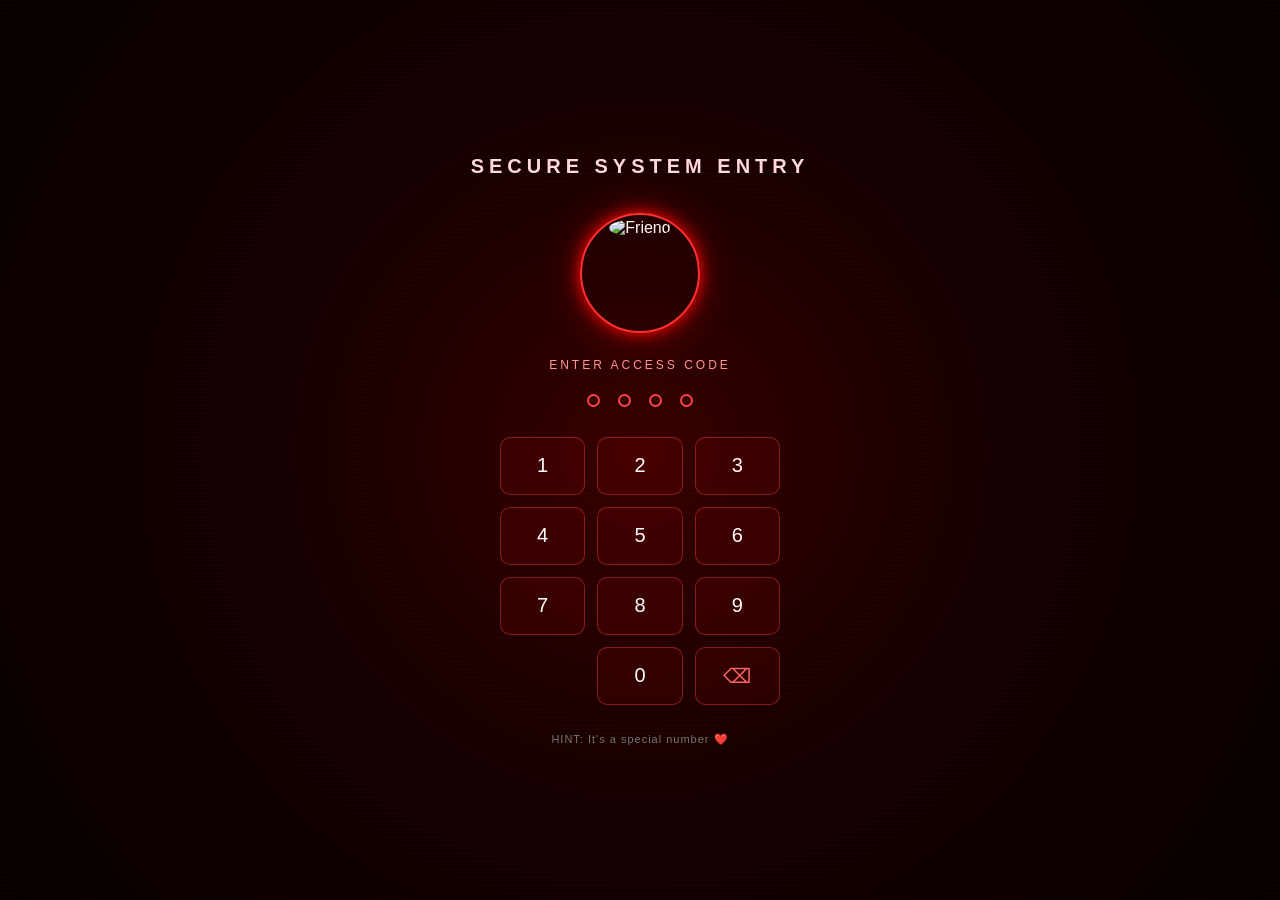
==== index.html @ 77687f10 "Add files via upload" ====
<!DOCTYPE html>
<html lang="en">

<head>

    <meta charset="UTF-8">

    <meta name="viewport"
          content="width=device-width, initial-scale=1.0">

    <title>Secure System Entry</title>

    <link rel="stylesheet" href="style.css">

</head>

<body>

    <div class="container">

        <div class="system-title">
            SECURE SYSTEM ENTRY
        </div>


        <div class="profile">

            <img
                src="img/friend.jpg"
                alt="Friend"
            >

        </div>


        <div class="subtitle">
            ENTER ACCESS CODE
        </div>


        <div
            class="pass-display"
            id="passDisplay"
        >

            <span></span>
            <span></span>
            <span></span>
            <span></span>

        </div>


        <div class="keypad">


            <!-- 1 2 3 -->

            <button
                type="button"
                class="key"
                data-number="1"
            >
                1
            </button>

            <button
                type="button"
                class="key"
                data-number="2"
            >
                2
            </button>

            <button
                type="button"
                class="key"
                data-number="3"
            >
                3
            </button>


            <!-- 4 5 6 -->

            <button
                type="button"
                class="key"
                data-number="4"
            >
                4
            </button>

            <button
                type="button"
                class="key"
                data-number="5"
            >
                5
            </button>

            <button
                type="button"
                class="key"
                data-number="6"
            >
                6
            </button>


            <!-- 7 8 9 -->

            <button
                type="button"
                class="key"
                data-number="7"
            >
                7
            </button>

            <button
                type="button"
                class="key"
                data-number="8"
            >
                8
            </button>

            <button
                type="button"
                class="key"
                data-number="9"
            >
                9
            </button>


            <!-- Bottom row -->

            <button
                type="button"
                class="key empty"
            >
            </button>

            <button
                type="button"
                class="key"
                data-number="0"
            >
                0
            </button>

            <button
                type="button"
                class="key delete"
                id="deleteBtn"
            >
                ⌫
            </button>

        </div>


        <div class="hint">
            HINT: It's a special number ❤️
        </div>


    </div>


    <script src="script.js"></script>

</body>

</html>
---- style.css ----
* {
	box-sizing: border-box;
	margin: 0;
	padding: 0;
}

html,
body {
	width: 100%;
	height: 100%;
}

body {
	font-family: Arial, sans-serif;
	background:
		radial-gradient(circle at center, #350000 0%, #120000 45%, #050000 100%);
	color: white;
	display: flex;
	justify-content: center;
	align-items: center;
	overflow: hidden;
}

body::before {
	content: "";
	position: fixed;
	inset: 0;
	pointer-events: none;
	background:
		linear-gradient(rgba(255, 0, 0, 0.03) 50%,
			transparent 50%);
	background-size: 100% 4px;
}

.container {
	width: min(90%, 400px);
	text-align: center;
	animation: fadeIn 1s ease;
}

.system-title {
	font-size: 20px;
	font-weight: bold;
	letter-spacing: 5px;
	margin-bottom: 35px;
	color: #ffdddd;
}

.profile {
	width: 120px;
	height: 120px;
	margin: auto;
	border-radius: 50%;
	padding: 4px;
	border: 2px solid #ff3030;
	box-shadow:
		0 0 15px #ff0000,
		0 0 40px rgba(255, 0, 0, 0.4);
}

.profile img {
	width: 100%;
	height: 100%;
	object-fit: cover;
	border-radius: 50%;
}

.subtitle {
	margin-top: 25px;
	font-size: 12px;
	letter-spacing: 3px;
	color: #ff9999;
}

.pass-display {
	display: flex;
	justify-content: center;
	gap: 18px;
	margin: 22px 0 30px;
}

.pass-display span {
	width: 13px;
	height: 13px;
	border: 2px solid #ff4444;
	border-radius: 50%;
	transition: 0.2s;
}

.pass-display span.active {
	background: #ff3333;
	box-shadow: 0 0 12px #ff0000;
}

.pass-display.error {
	animation: shake 0.4s;
}

.keypad {
	width: 280px;
	margin: auto;
	display: grid;
	grid-template-columns: repeat(3, 1fr);
	gap: 12px;
}

.key {
	height: 58px;
	border: 1px solid rgba(255, 70, 70, 0.4);
	background: rgba(255, 0, 0, 0.08);
	color: white;
	border-radius: 10px;
	font-size: 20px;
	cursor: pointer;
	transition: 0.2s;
}

.key:hover {
	background: rgba(255, 0, 0, 0.25);
	border-color: #ff4444;
	box-shadow: 0 0 15px rgba(255, 0, 0, 0.3);
}

.key:active {
	transform: scale(0.92);
}

.key.empty {
	visibility: hidden;
}

.delete {
	color: #ff6666;
}

.hint {
	margin-top: 28px;
	color: #777;
	font-size: 11px;
	letter-spacing: 1px;
}

@keyframes shake {

	0%,
	100% {
		transform: translateX(0);
	}
	
	25% {
		transform: translateX(-10px);
	}
	
	75% {
		transform: translateX(10px);
	}
}

@keyframes fadeIn {
	from {
		opacity: 0;
		transform: translateY(15px);
	}
	
	to {
		opacity: 1;
		transform: translateY(0);
	}
}
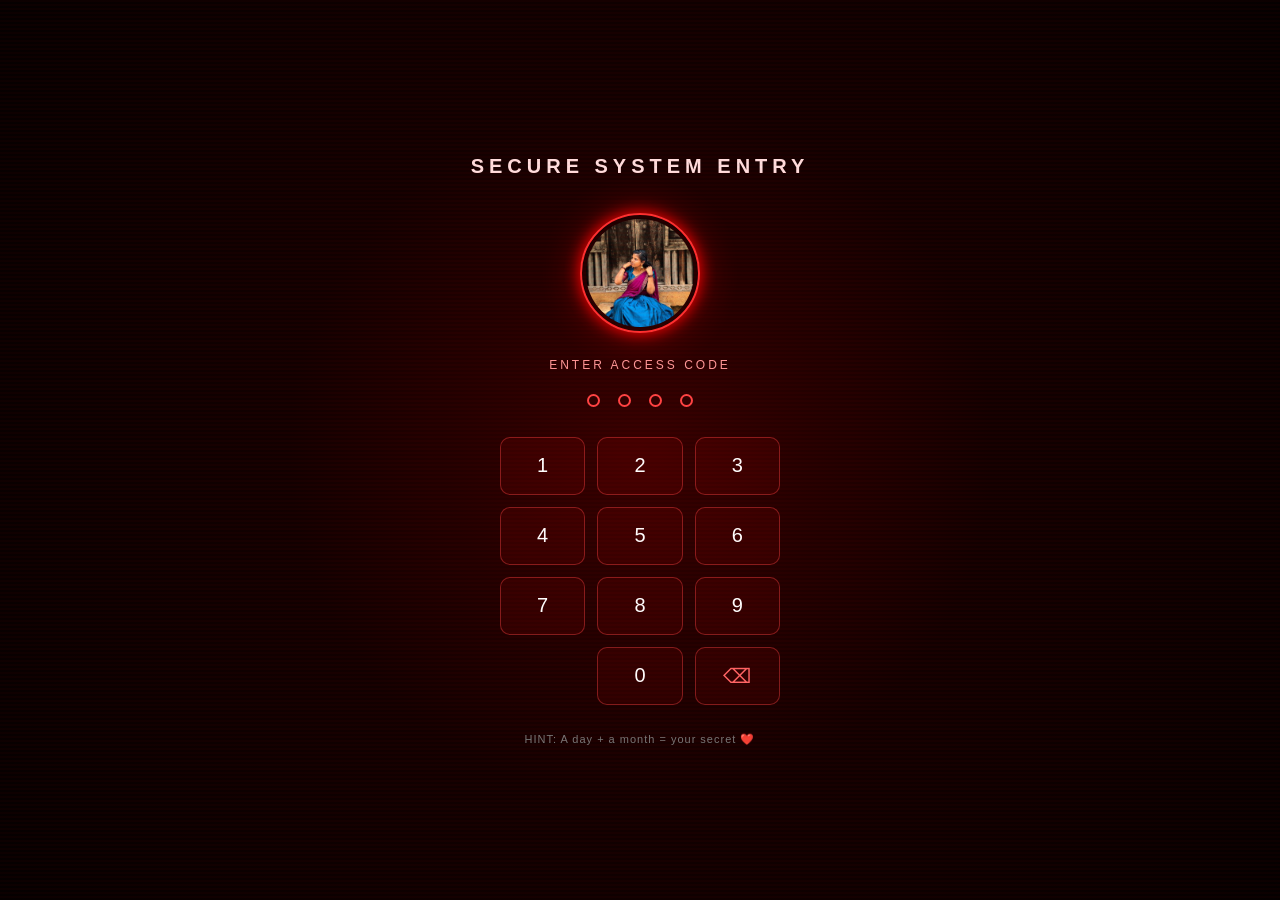
==== commit 0cd0510f: "Update hint text in index.html" ====
--- a/index.html
+++ b/index.html
@@ -163,7 +163,7 @@
 
 
         <div class="hint">
-            HINT: It's a special number ❤️
+            HINT: A day + a month = your secret ❤️
         </div>
 
 
@@ -174,4 +174,4 @@
 
 </body>
 
-</html>+</html>
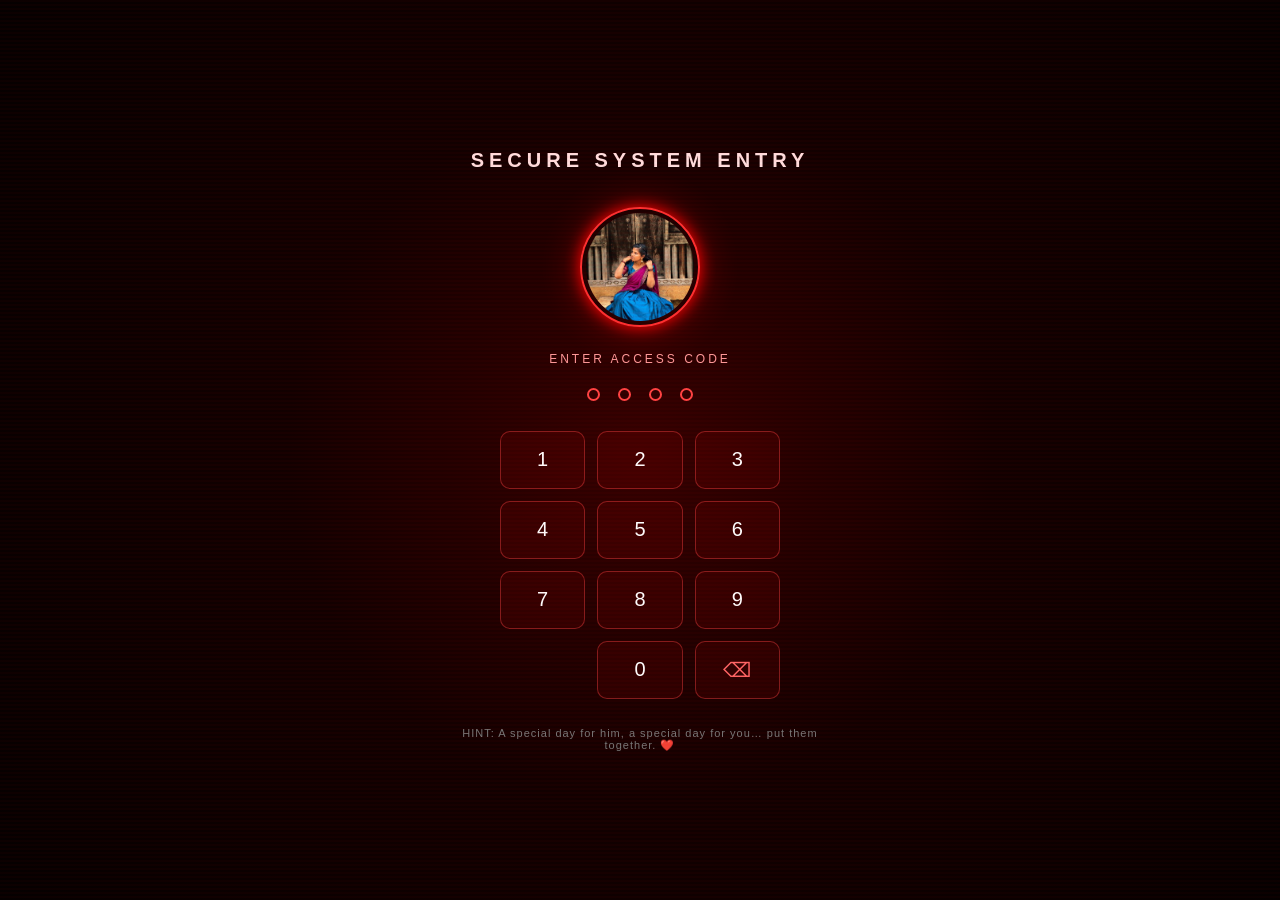
==== commit 9dae876b: "Update hint text in index.html" ====
--- a/index.html
+++ b/index.html
@@ -163,7 +163,7 @@
 
 
         <div class="hint">
-            HINT: A day + a month = your secret ❤️
+            HINT: A special day for him, a special day for you… put them together. ❤️
         </div>
 
 
